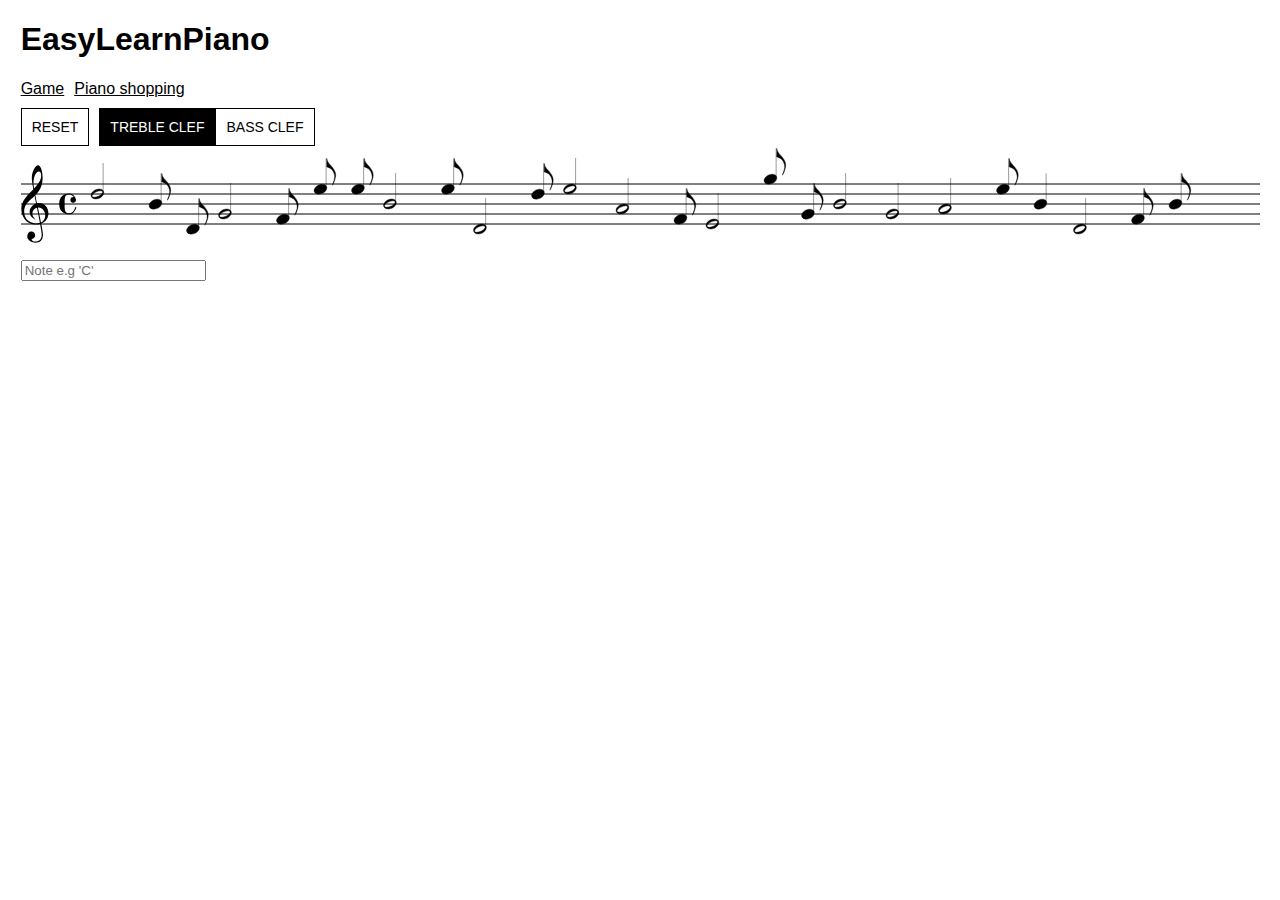
==== index.html @ 225b2967 "Website" ====
<!DOCTYPE html>
<html lang="en">
<head>
    <meta charset="UTF-8">
    <meta http-equiv="X-UA-Compatible" content="IE=edge">
    <meta name="viewport" content="width=device-width, initial-scale=1.0">
    <title>EasyLearnPiano</title>

    <!--libraries-->
    <script src="libs/d3.min.js"></script>
    <script type="module" src="libs/myModules/functions.js"></script> 
    <script type="module" src="libs/myModules/staff.js"></script> 

    <!--css-->
    <link rel="stylesheet" href="css/general.css">
    <link rel="stylesheet" href="css/index.css">
</head>
<body>
    <header>
        <div class="nav">
            <h1 class="nav__title">EasyLearnPiano</h1>
            <div class="nav__list">
                <a href="index.html"><div class="nav--btn nav--selected">Game</div></a>
                <a href="database.html"><div class="nav--btn">Piano shopping</div></a>
            </div>
        </div>
    </header>
    
    <div class="game">
        <div class="game__misc">
            <div class="game__reset --game__btn">RESET</div>
            <div class="game__clef-btns">
                <div class="clef-btns__treble --game__btn --game__btn-selected">TREBLE CLEF</div>
                <div class="clef-btns__bass --game__btn">BASS CLEF</div>
            </div>
            <div class="game__timer"></div>
        </div>
        

        <div class="game__staff"></div>
        <input class="game__input" type="text" placeholder="Note e.g 'C'">
        <div class="game__results"></div>
    </div>
    
    <!--fix this!!-->
    <script type="module" src="scripts/index.js"></script> 
</body>
</html>


<!-- CSS styling
      /* Reset default browser styles */
html,
body {
  margin: 0;
  padding: 0;
}

/* Global styles */
body {
  font-family: Arial, sans-serif;
  background-color: #f1f1f1;
}

.container {
  max-width: 960px;
  margin: 0 auto;
  padding: 20px;
}

/* Header styles */
header {
  background-color: #333;
  color: #fff;
  padding: 20px;
}

.nav {
  display: flex;
  justify-content: space-between;
  align-items: center;
}

.nav__title {
  margin: 0;
}

.nav__list {
  display: flex;
}

.nav--btn {
  color: #fff;
  padding: 10px;
  margin-left: 10px;
  text-decoration: none;
}

.nav--selected {
  font-weight: bold;
}

/* Staff styles */
.staff {
  margin-top: 20px;
  background-color: #fff;
  padding: 20px;
}

/* Footer styles */
footer {
  background-color: #333;
  color: #fff;
  padding: 20px;
  text-align: center;
}

-->
---- css/general.css ----
body {
    font-family: sans-serif;
    margin-top: 0;
}
header {
    margin: auto;
    width: 98%;
}

.nav {}
    .nav__title {
        margin-right: 100px;
    }
    .nav__list {
        display: flex;
        flex-direction: row;
        gap: 0 10px;
        margin: 10px 0;
    }
---- css/index.css ----
.nav {}
    .nav__list a {color: black;}
.game {
    margin: auto;
    width: 98%;
}
    .--game__btn {
        cursor: pointer;
        border: 1px solid black;
        background-color: white;
        text-align: center;
        font-size: 14px;
        padding: 10px;
    }
    .--game__btn-selected {
        background-color: black; 
        color: white;
    }
    .game__misc {
        display: flex;
        flex-direction: row;
        gap: 0 10px;
    }
        .game__clef-btns {
            display: flex;
            background-color: grey;
            color: black;
            flex-direction: row;
        }
        .game__clef-btns div:hover {transition: 0.15s; background-color: black; color: white;}

    .game__staff {}
        .staff__notes {
            stroke: black;
        }
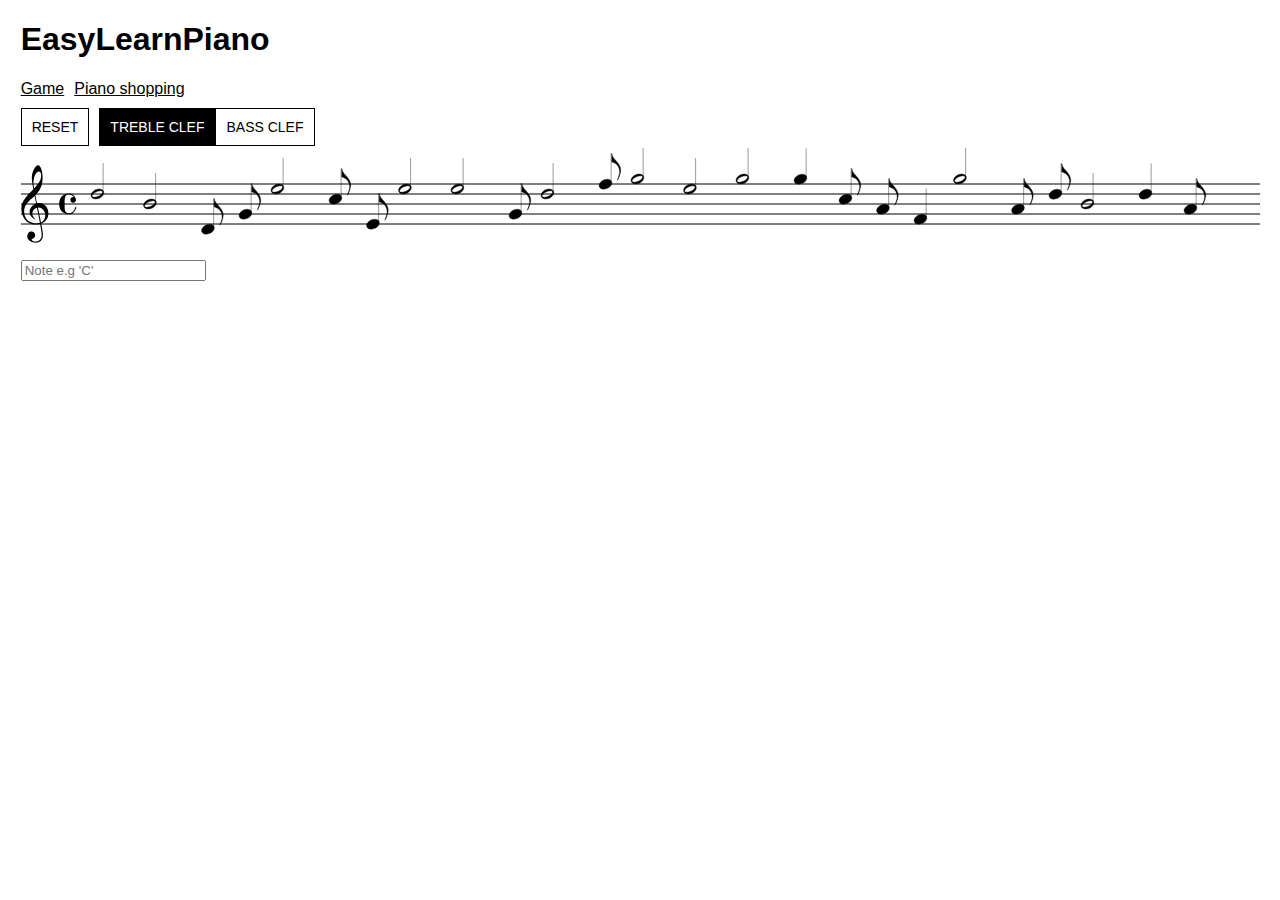
==== commit 1f673a35: "spelling" ====
--- a/index.html
+++ b/index.html
@@ -45,74 +45,4 @@
     <!--fix this!!-->
     <script type="module" src="scripts/index.js"></script> 
 </body>
-</html>
-
-
-<!-- CSS styling
-      /* Reset default browser styles */
-html,
-body {
-  margin: 0;
-  padding: 0;
-}
-
-/* Global styles */
-body {
-  font-family: Arial, sans-serif;
-  background-color: #f1f1f1;
-}
-
-.container {
-  max-width: 960px;
-  margin: 0 auto;
-  padding: 20px;
-}
-
-/* Header styles */
-header {
-  background-color: #333;
-  color: #fff;
-  padding: 20px;
-}
-
-.nav {
-  display: flex;
-  justify-content: space-between;
-  align-items: center;
-}
-
-.nav__title {
-  margin: 0;
-}
-
-.nav__list {
-  display: flex;
-}
-
-.nav--btn {
-  color: #fff;
-  padding: 10px;
-  margin-left: 10px;
-  text-decoration: none;
-}
-
-.nav--selected {
-  font-weight: bold;
-}
-
-/* Staff styles */
-.staff {
-  margin-top: 20px;
-  background-color: #fff;
-  padding: 20px;
-}
-
-/* Footer styles */
-footer {
-  background-color: #333;
-  color: #fff;
-  padding: 20px;
-  text-align: center;
-}
-
--->+</html>